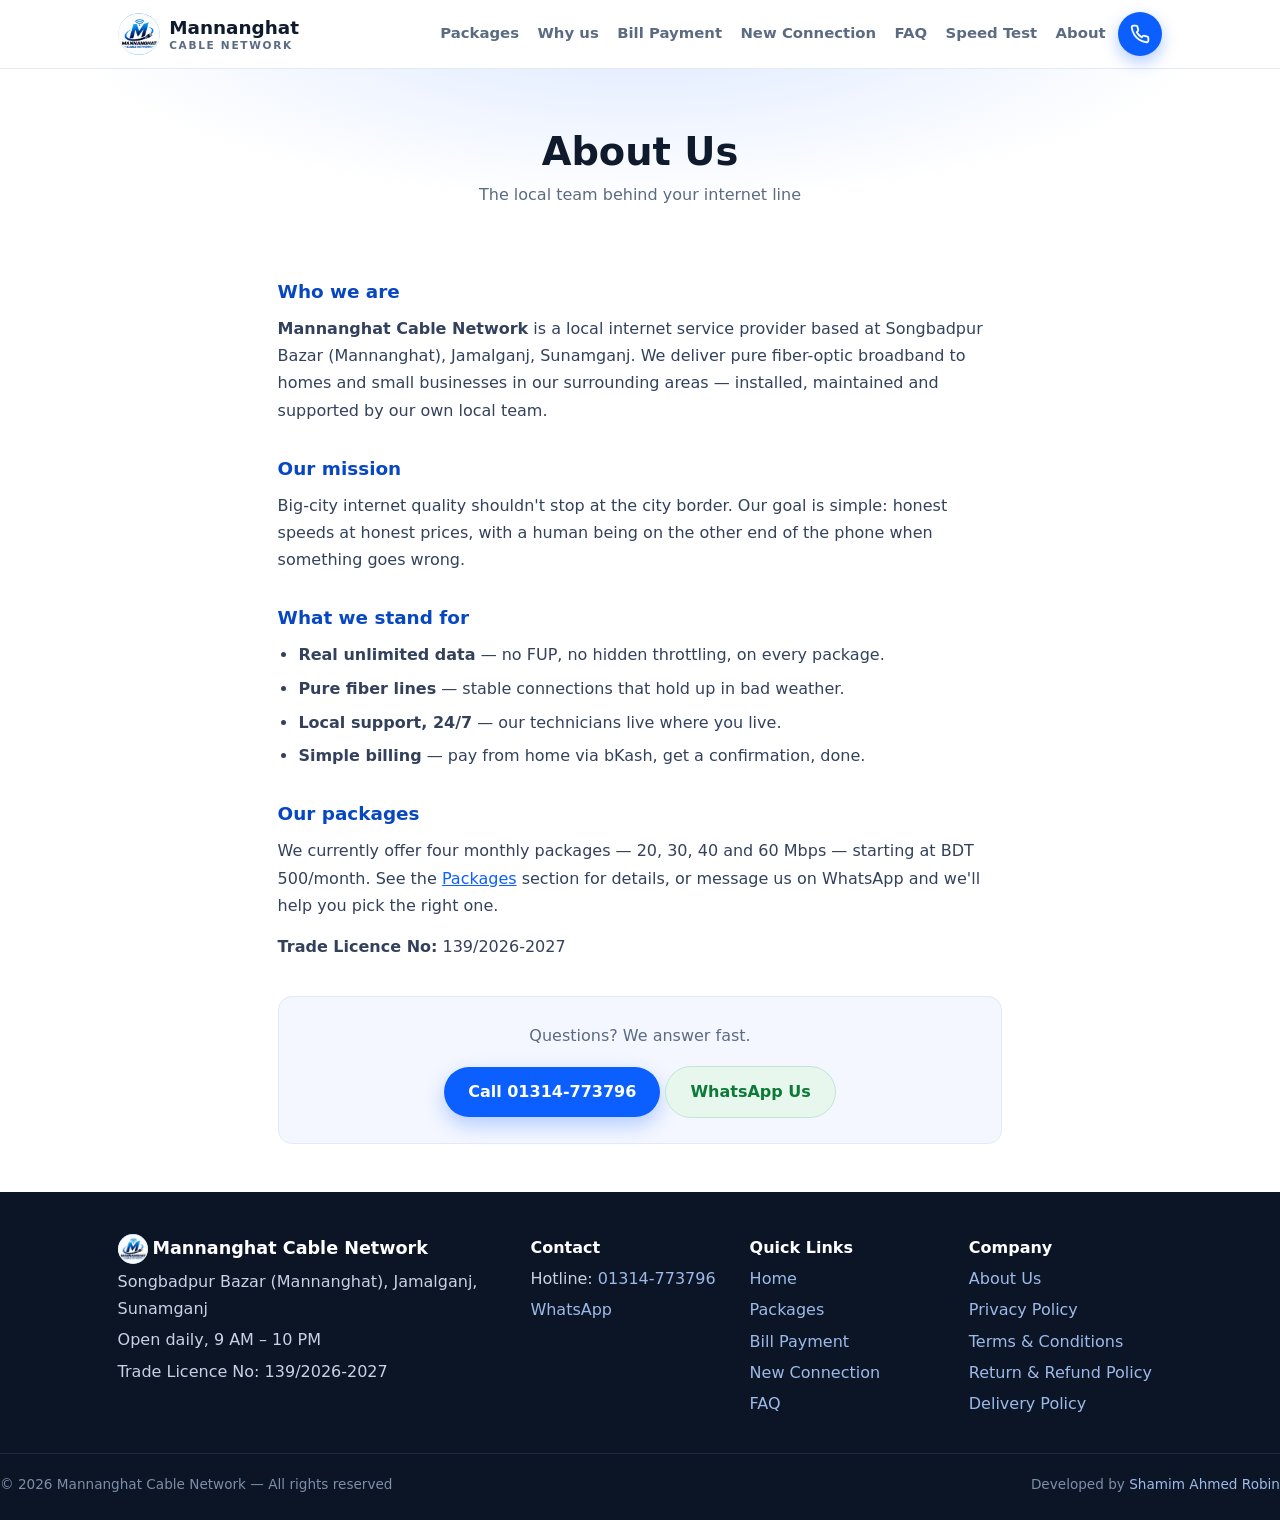
==== about/index.html @ 6336f0c7 "Clean URLs (folder per page), desktop inline nav, footer bottom row, same-tab policy links" ====
<!DOCTYPE html>
<html lang="en">
<head>
<meta charset="UTF-8">
<meta name="viewport" content="width=device-width, initial-scale=1.0">
<title>About Us — Mannanghat Cable Network</title>
<meta name="description" content="About Mannanghat Cable Network — a local fiber internet provider in Jamalganj, Sunamganj.">
<link rel="icon" type="image/png" href="../images/favicon.png">
<link rel="apple-touch-icon" href="../images/apple-touch-icon.png">
<link rel="stylesheet" href="../styles.css">
</head>
<body>

<header class="header">
  <div class="wrap header-in">
    <a class="logo" href="../" aria-label="Home">
      <img class="logo-img" src="../images/logo.png" alt="Mannanghat Cable Network logo" onerror="this.remove()">
      <span class="logo-textwrap"><span class="logo-text">Mannanghat</span><span class="logo-sub">Cable Network</span></span>
    </a>
    <nav class="nav" aria-label="Main menu">
      <a href="../#packages">Packages</a>
      <a href="../#why">Why us</a>
      <a href="../#payment">Bill Payment</a>
      <a href="../#new-connection">New Connection</a>
      <a href="../#faq">FAQ</a>
      <a href="../speed/">Speed Test</a>
      <a href="../about/">About</a>
    </nav>
    <div class="header-actions">
      <a class="icon-btn call" href="tel:01314773796" aria-label="Call hotline">
        <svg viewBox="0 0 24 24" width="20" height="20" fill="none" stroke="currentColor" stroke-width="2.2" stroke-linecap="round" stroke-linejoin="round"><path d="M22 16.9v3a2 2 0 0 1-2.2 2 19.8 19.8 0 0 1-8.6-3.1 19.5 19.5 0 0 1-6-6A19.8 19.8 0 0 1 2.1 4.2 2 2 0 0 1 4.1 2h3a2 2 0 0 1 2 1.7c.13.96.36 1.9.7 2.8a2 2 0 0 1-.45 2.1L8.1 9.9a16 16 0 0 0 6 6l1.3-1.3a2 2 0 0 1 2.1-.45c.9.34 1.84.57 2.8.7a2 2 0 0 1 1.7 2Z"/></svg>
      </a>
      <button class="icon-btn menu" id="menuBtn" aria-label="Open menu" aria-expanded="false" aria-controls="siteMenu">
        <svg class="ic-bars" viewBox="0 0 24 24" width="20" height="20" fill="none" stroke="currentColor" stroke-width="2.4" stroke-linecap="round"><path d="M4 7h16M4 12h16M4 17h16"/></svg>
        <svg class="ic-x" viewBox="0 0 24 24" width="20" height="20" fill="none" stroke="currentColor" stroke-width="2.4" stroke-linecap="round"><path d="M6 6l12 12M18 6L6 18"/></svg>
      </button>
    </div>
  </div>
  <nav class="drawer" id="siteMenu" aria-label="Site menu" hidden>
    <a href="../#packages">Packages</a>
    <a href="../#why">Why us</a>
    <a href="../#payment">Bill Payment</a>
    <a href="../#new-connection">New Connection</a>
    <a href="../#faq">FAQ</a>
    <a href="../speed/">Speed Test</a>
    <a href="../about/">About</a>
  </nav>
</header>

<main>
  <section class="doc-hero">
    <div class="wrap">
      <h1>About Us</h1>
      <p class="sec-sub" style="margin-bottom:0">The local team behind your internet line</p>
    </div>
  </section>

  <div class="doc-body">
    <h2>Who we are</h2>
    <p><strong>Mannanghat Cable Network</strong> is a local internet service provider based at Songbadpur Bazar (Mannanghat), Jamalganj, Sunamganj. We deliver pure fiber-optic broadband to homes and small businesses in our surrounding areas — installed, maintained and supported by our own local team.</p>

    <h2>Our mission</h2>
    <p>Big-city internet quality shouldn't stop at the city border. Our goal is simple: honest speeds at honest prices, with a human being on the other end of the phone when something goes wrong.</p>

    <h2>What we stand for</h2>
    <ul>
      <li><strong>Real unlimited data</strong> — no FUP, no hidden throttling, on every package.</li>
      <li><strong>Pure fiber lines</strong> — stable connections that hold up in bad weather.</li>
      <li><strong>Local support, 24/7</strong> — our technicians live where you live.</li>
      <li><strong>Simple billing</strong> — pay from home via bKash, get a confirmation, done.</li>
    </ul>

    <h2>Our packages</h2>
    <p>We currently offer four monthly packages — 20, 30, 40 and 60 Mbps — starting at BDT 500/month. See the <a href="../#packages">Packages</a> section for details, or message us on WhatsApp and we'll help you pick the right one.</p>

    <p><strong>Trade Licence No:</strong> 139/2026-2027</p>

    <div class="doc-cta">
      <p>Questions? We answer fast.</p>
      <a class="btn btn-primary" href="tel:01314773796">Call 01314-773796</a>
      <a class="btn btn-wa" href="https://wa.me/8801314773796" target="_blank" rel="noopener">WhatsApp Us</a>
    </div>
  </div>
</main>

<footer class="footer">
  <div class="wrap foot-grid">
    <div>
      <p class="foot-brand"><img class="logo-img sm" src="../images/logo.png" alt="" onerror="this.remove()"> Mannanghat Cable Network</p>
      <p>Songbadpur Bazar (Mannanghat), Jamalganj, Sunamganj</p>
      <p>Open daily, 9 AM – 10 PM</p>
      <p>Trade Licence No: 139/2026-2027</p>
    </div>
    <div>
      <p class="foot-head">Contact</p>
      <p>Hotline: <a href="tel:01314773796">01314-773796</a></p>
      <p><a href="https://wa.me/8801314773796" target="_blank" rel="noopener">WhatsApp</a></p>
    </div>
    <div>
      <p class="foot-head">Quick Links</p>
      <p><a href="../">Home</a></p>
      <p><a href="../#packages">Packages</a></p>
      <p><a href="../#payment">Bill Payment</a></p>
      <p><a href="../#new-connection">New Connection</a></p>
      <p><a href="../#faq">FAQ</a></p>
    </div>
    <div>
      <p class="foot-head">Company</p>
      <p><a href="../about/">About Us</a></p>
      <p><a href="../privacy/">Privacy Policy</a></p>
      <p><a href="../terms/">Terms &amp; Conditions</a></p>
      <p><a href="../refund/">Return &amp; Refund Policy</a></p>
      <p><a href="../delivery/">Delivery Policy</a></p>
    </div>
  </div>
  <div class="foot-bottom">
  <p class="copy">© <span id="year"></span> Mannanghat Cable Network — All rights reserved</p>
  <p class="credit">Developed by <a href="https://shamimahmedrobin.vercel.app/" target="_blank" rel="noopener">Shamim Ahmed Robin</a></p>
  </div>
</footer>
<script src="../config.js"></script>
<script src="../app.js"></script>
</body>
</html>
---- styles.css ----
/* Mannanghat Cable Network — minimal, fast, mobile-first */
:root{
  --bg:#ffffff; --bg-alt:#f4f7ff; --ink:#0f1b2d; --muted:#5b6b82;
  --brand:#0b5fff; --brand-dark:#0847c2; --wa:#1faa53;
  --card:#ffffff; --line:#e3e9f5; --radius:14px;
  --shadow:0 6px 24px rgba(11,95,255,.08);
}
*{box-sizing:border-box;margin:0;padding:0}
html{scroll-behavior:smooth;scroll-padding-top:84px}
body{font-family:system-ui,-apple-system,"Segoe UI",Roboto,Helvetica,Arial,sans-serif;color:var(--ink);background:var(--bg);line-height:1.7;-webkit-font-smoothing:antialiased}
.wrap{max-width:1080px;margin:0 auto;padding:0 1.1rem}
.narrow{max-width:680px}
.center{text-align:center}
h1{font-size:clamp(1.7rem,5.2vw,2.4rem);line-height:1.3;margin:.6rem 0 .8rem}
h2{font-size:clamp(1.25rem,3.6vw,1.5rem);margin-bottom:.4rem;text-align:center}
.sec-sub{text-align:center;color:var(--muted);margin-bottom:1.8rem}
.section{padding:clamp(2.2rem,6vw,3.2rem) 0}
.section.alt{background:var(--bg-alt)}
.accent{color:var(--brand)}
.link{color:var(--brand);font-weight:600}
.fine{color:var(--muted);font-size:.85rem;text-align:center;margin-top:1.2rem}

/* buttons */
.btn{display:inline-flex;align-items:center;gap:.5rem;padding:.72rem 1.5rem;border-radius:999px;font-weight:700;font-size:1rem;text-decoration:none;border:0;cursor:pointer;transition:transform .12s ease,box-shadow .12s ease;font-family:inherit}
.btn:active{transform:scale(.97)}
.btn-primary{background:var(--brand);color:#fff;box-shadow:0 8px 20px rgba(11,95,255,.28)}
.btn-primary:hover{background:var(--brand-dark)}
.btn-wa{background:#e7f7ee;color:#0d7a38;border:1.5px solid #bfe8cf}
.btn-wa:hover{background:#d7f2e2}
.btn-block{width:100%;justify-content:center;margin-top:.4rem}

/* header */
.header{position:sticky;top:0;z-index:50;background:rgba(255,255,255,.94);backdrop-filter:blur(8px);border-bottom:1px solid var(--line)}
.header-in{display:flex;align-items:center;gap:.8rem;height:68px}
.logo{display:flex;align-items:center;gap:.6rem;text-decoration:none;color:var(--ink);font-weight:800;font-size:1.15rem;min-width:0}
.logo-text{white-space:nowrap;overflow:hidden;text-overflow:ellipsis}
.logo-textwrap{display:flex;flex-direction:column;line-height:1.2;min-width:0}
.logo-sub{font-size:.66rem;font-weight:700;color:var(--muted);letter-spacing:.16em;text-transform:uppercase;white-space:nowrap}
.logo-img{width:42px;height:42px;border-radius:50%;object-fit:cover;flex:none;background:#fff}
.logo-img.sm{width:30px;height:30px;vertical-align:-7px;margin-right:.3rem}
/* header actions: call icon + hamburger */
.header-actions{margin-left:auto;display:flex;align-items:center;gap:.6rem}
.icon-btn{width:44px;height:44px;border-radius:50%;display:grid;place-items:center;border:0;cursor:pointer;text-decoration:none;transition:transform .12s ease,background .12s ease;font-family:inherit;flex:none}
.icon-btn:active{transform:scale(.94)}
.icon-btn.call{background:var(--brand);color:#fff;box-shadow:0 6px 16px rgba(11,95,255,.32)}
.icon-btn.call:hover{background:var(--brand-dark)}
.icon-btn.menu{background:#eef3ff;color:var(--brand)}
.icon-btn.menu:hover{background:#dbe7ff}
#menuBtn .ic-x{display:none}
#menuBtn.open .ic-x{display:block}
#menuBtn.open .ic-bars{display:none}
/* dropdown drawer */
.drawer{position:absolute;top:calc(100% + 6px);right:1rem;min-width:240px;background:#fff;border:1px solid var(--line);border-radius:16px;box-shadow:0 18px 44px rgba(15,27,45,.16);padding:.5rem;z-index:70}
.drawer a{display:block;padding:.72rem 1rem;border-radius:10px;color:var(--ink);text-decoration:none;font-weight:600}
.drawer a:hover{background:#eef3ff;color:var(--brand)}
/* desktop inline nav (hamburger is mobile-only) */
.nav{display:none;gap:1.15rem;margin-left:auto}
.nav a{color:var(--muted);text-decoration:none;font-weight:600;font-size:.93rem;white-space:nowrap}
.nav a:hover{color:var(--brand)}
@media(min-width:1000px){
  .nav{display:flex}
  #menuBtn{display:none}
  .drawer{display:none!important}
  .header-actions{margin-left:0}
}

/* hero */
.hero{background:radial-gradient(1100px 420px at 50% -80px,#dbe7ff 0%,#fff 62%);padding:clamp(2.6rem,8vw,4rem) 0 clamp(2.4rem,7vw,3.4rem);text-align:center}
.eyebrow{display:inline-block;background:#e8efff;color:var(--brand-dark);font-weight:700;font-size:.85rem;padding:.35rem 1rem;border-radius:999px}
.hero-sub{color:var(--muted);margin-bottom:1.6rem}
.hero-cta{display:flex;gap:.8rem;justify-content:center;flex-wrap:wrap;margin-bottom:2.4rem}
.hero-stats{display:flex;justify-content:center;gap:clamp(1.2rem,5vw,2.2rem);flex-wrap:wrap}
.hero-stats div{display:grid;gap:.1rem;min-width:90px}
.hero-stats strong{font-size:1.5rem;color:var(--brand-dark)}
.hero-stats span{color:var(--muted);font-size:.88rem}

/* notice */
.notice{padding:1.4rem 0 0}
.notice-card{display:flex;gap:.9rem;align-items:flex-start;background:#fffbe8;border:1px solid #f0df9e;border-radius:var(--radius);padding:1rem 1.2rem;box-shadow:var(--shadow)}
.notice-tag{flex:none;background:#eab308;color:#fff;font-size:.78rem;font-weight:800;padding:.25rem .7rem;border-radius:999px;margin-top:.15rem}
.notice-card p+p{margin-top:.5rem}
.notice-date{color:var(--muted);font-size:.82rem;margin-right:.5rem}

/* cards */
.cards{display:grid;gap:1.1rem;grid-template-columns:1fr}
@media(min-width:640px){.cards{grid-template-columns:repeat(2,1fr)}}
@media(min-width:960px){.cards{grid-template-columns:repeat(4,1fr)}}
.card{background:var(--card);border:1px solid var(--line);border-radius:var(--radius);padding:1.6rem 1.4rem;box-shadow:var(--shadow);position:relative;display:flex;flex-direction:column;gap:.35rem}
.card.popular{border:2px solid var(--brand);transform:translateY(-4px)}
.pop-badge{position:absolute;top:-13px;left:50%;transform:translateX(-50%);background:var(--brand);color:#fff;font-size:.75rem;font-weight:800;padding:.2rem .9rem;border-radius:999px;white-space:nowrap}
.card .speed{font-size:1.9rem;font-weight:800;color:var(--brand-dark)}
.card .pname{font-weight:700;font-size:1.05rem}
.card .price{font-size:1.05rem;color:var(--muted)}
.card .price b{color:var(--ink);font-size:1.35rem}
.card ul{list-style:none;margin:.6rem 0 1rem;display:grid;gap:.35rem;font-size:.93rem;color:var(--muted)}
.card ul li::before{content:"✓";color:var(--wa);font-weight:800;margin-right:.5rem}
.card .btn{margin-top:auto;justify-content:center;font-size:.92rem;padding:.6rem 1rem}

/* coverage */
.search-box{max-width:480px;margin:0 auto 1rem}
.search-box input{width:100%;padding:.85rem 1.2rem;border:2px solid var(--line);border-radius:999px;font-size:1rem;font-family:inherit;outline:none}
.search-box input:focus{border-color:var(--brand)}
.area-result{text-align:center;font-weight:700;min-height:1.8em;margin-bottom:.6rem}
.area-result.ok{color:#0d7a38}
.area-result.no{color:#b3402e}
.area-chips{display:flex;flex-wrap:wrap;gap:.55rem;justify-content:center}
.chip{background:#fff;border:1.5px solid var(--line);border-radius:999px;padding:.4rem 1.05rem;font-size:.92rem;font-weight:600;cursor:pointer;font-family:inherit}
.chip:hover,.chip.on{border-color:var(--brand);color:var(--brand);background:#eef3ff}

/* features */
.feat-grid{display:grid;gap:1.1rem;grid-template-columns:1fr}
@media(min-width:700px){.feat-grid{grid-template-columns:repeat(2,1fr)}}
@media(min-width:1000px){.feat-grid{grid-template-columns:repeat(4,1fr)}}
.feat{background:var(--card);border:1px solid var(--line);border-radius:var(--radius);padding:1.5rem 1.3rem;box-shadow:var(--shadow)}
.feat .ic{width:44px;height:44px;border-radius:13px;background:#e8efff;color:var(--brand);display:grid;place-items:center;margin-bottom:.8rem}
.feat h3{font-size:1.05rem;margin-bottom:.3rem}
.feat p{color:var(--muted);font-size:.92rem}

/* payment */
.pay-cards{grid-template-columns:1fr}
@media(min-width:700px){.pay-cards{grid-template-columns:repeat(3,1fr)}}
.pay-num{font-size:1.35rem;font-weight:800;letter-spacing:.5px;color:var(--brand-dark)}
.pay-note{color:var(--muted);font-size:.88rem}
.copy-btn{margin-top:.7rem;background:#eef3ff;color:var(--brand);border:0;border-radius:999px;padding:.5rem 1.1rem;font-weight:700;cursor:pointer;font-family:inherit}
.copy-btn:hover{background:#dfe9ff}
.steps{max-width:560px;margin:1.8rem auto 0;display:grid;gap:.7rem;list-style:none;counter-reset:st;padding:0}
.steps li{counter-increment:st;background:#fff;border:1px solid var(--line);border-radius:12px;padding:.85rem 1.1rem .85rem 3.2rem;position:relative;font-size:.95rem}
.steps li::before{content:counter(st);position:absolute;left:1rem;top:50%;transform:translateY(-50%);width:1.7rem;height:1.7rem;border-radius:50%;background:var(--brand);color:#fff;font-weight:800;display:grid;place-items:center;font-size:.9rem}

/* form */
.cta-band{background:linear-gradient(135deg,#0b5fff,#0847c2);color:#fff}
.cta-band .sec-sub{color:#dbe7ff}
.form{display:grid;gap:1rem;background:#fff;border-radius:18px;padding:clamp(1.2rem,4vw,1.6rem);box-shadow:0 14px 40px rgba(0,0,0,.22);color:var(--ink)}
.form label{display:grid;gap:.35rem;font-weight:700;font-size:.92rem}
.form input,.form select{padding:.8rem 1rem;border:2px solid var(--line);border-radius:12px;font-size:1rem;font-family:inherit;width:100%;outline:none;background:#fff;color:var(--ink)}
.form input:focus,.form select:focus{border-color:var(--brand)}
.form-err{color:#b3402e;font-weight:700;font-size:.9rem;text-align:center}
/* policy agreement checkbox: box inline before the text */
label.agree{display:flex;gap:.65rem;align-items:flex-start;font-weight:400;font-size:.88rem;line-height:1.55;cursor:pointer;text-align:left}
label.agree input{width:18px;height:18px;flex:none;margin-top:.22rem;accent-color:var(--brand);cursor:pointer;padding:0;border:0;background:none}
label.agree a{color:var(--brand);font-weight:600}

/* bill payment gate card */
.bill-gate{background:#fff;border:1px solid var(--line);border-radius:var(--radius);padding:clamp(1.2rem,4vw,1.6rem);box-shadow:var(--shadow);display:grid;gap:1rem}

/* faq */
.faq-list{display:grid;gap:.7rem}
.faq{background:#fff;border:1px solid var(--line);border-radius:12px;overflow:hidden}
.faq button{width:100%;background:none;border:0;padding:1rem 1.2rem;font-family:inherit;font-size:1rem;font-weight:700;text-align:left;cursor:pointer;display:flex;justify-content:space-between;align-items:center;gap:1rem;color:var(--ink)}
.faq button .pm{flex:none;color:var(--brand);font-size:1.3rem;line-height:1}
.faq .ans{max-height:0;overflow:hidden;transition:max-height .25s ease;color:var(--muted);font-size:.95rem}
.faq .ans p{padding:0 1.2rem 1.1rem}
.faq.open .ans{max-height:400px}

/* footer */
.footer{background:#0c1526;color:#c6d2e6;padding:2.6rem 0 1.2rem}
.foot-grid{display:grid;gap:1.6rem;grid-template-columns:1fr}
@media(min-width:620px){.foot-grid{grid-template-columns:repeat(2,1fr)}}
@media(min-width:960px){.foot-grid{grid-template-columns:2fr 1fr 1fr 1fr}}
.foot-brand{color:#fff;font-weight:800;font-size:1.1rem;margin-bottom:.4rem;display:flex;align-items:center}
.foot-head{color:#fff;font-weight:700;margin-bottom:.4rem}
.footer a{color:#9db9e8;text-decoration:none}
.footer a:hover{color:#fff}
.footer p{margin-bottom:.25rem}
.foot-bottom{margin-top:2rem;padding-top:1.2rem;border-top:1px solid #1c2a44;display:grid;gap:.3rem}
.copy{text-align:center;color:#7c8ea9;font-size:.85rem}
.credit{text-align:center;color:#7c8ea9;font-size:.85rem}
@media(min-width:760px){
  .foot-bottom{display:flex;justify-content:space-between;align-items:center;gap:1rem}
  .copy,.credit{text-align:left}
}

/* floating WhatsApp */
.wa-float{position:fixed;right:1.1rem;bottom:1.1rem;width:56px;height:56px;border-radius:50%;background:#25d366;color:#fff;display:grid;place-items:center;box-shadow:0 10px 26px rgba(37,211,102,.45);z-index:60}
.wa-float:hover{transform:scale(1.06)}

/* ---------- document pages (about / privacy / terms / refund) ---------- */
.doc-hero{background:radial-gradient(900px 300px at 50% -60px,#dbe7ff 0%,#fff 65%);padding:clamp(2rem,6vw,3rem) 0 1.4rem;text-align:center}
.doc-hero h1{margin-bottom:.3rem}
.doc-hero .updated{color:var(--muted);font-size:.88rem}
.doc-body{max-width:760px;margin:0 auto;padding:1rem 1.1rem 3rem}
.doc-body h2{font-size:1.15rem;text-align:left;margin:1.8rem 0 .5rem;color:var(--brand-dark)}
.doc-body p{margin-bottom:.9rem;color:#33415c}
.doc-body ul{margin:.4rem 0 1rem 1.3rem;color:#33415c;display:grid;gap:.4rem}
.doc-body a:not(.btn){color:var(--brand)}
.doc-cta{margin-top:2.2rem;text-align:center;background:var(--bg-alt);border:1px solid var(--line);border-radius:var(--radius);padding:1.6rem}
.doc-cta p{color:var(--muted);margin-bottom:1rem}

/* ---------- in-site speed test ---------- */
.speed-card{background:#fff;border:1px solid var(--line);border-radius:18px;padding:clamp(1.4rem,5vw,2.2rem);box-shadow:var(--shadow);text-align:center;display:grid;gap:1.2rem}
.speed-num{font-size:clamp(3rem,14vw,4.5rem);font-weight:800;color:var(--brand-dark);line-height:1}
.speed-unit{color:var(--muted);font-weight:700}
.speed-phase{color:var(--muted);font-size:.95rem}
.speed-bar{height:10px;background:#eef3ff;border-radius:999px;overflow:hidden}
.speed-bar div{height:100%;width:0;background:linear-gradient(90deg,var(--brand),#4d8dff);border-radius:999px;transition:width .2s ease}
.speed-grid{display:grid;grid-template-columns:repeat(3,1fr);gap:.8rem}
.speed-grid>div{background:var(--bg-alt);border:1px solid var(--line);border-radius:12px;padding:.9rem .4rem;display:grid;gap:.15rem}
.speed-grid strong{font-size:1.35rem;color:var(--ink)}
.speed-grid span{font-size:.8rem;color:var(--muted)}
#startSpeed:disabled{opacity:.6;cursor:wait}
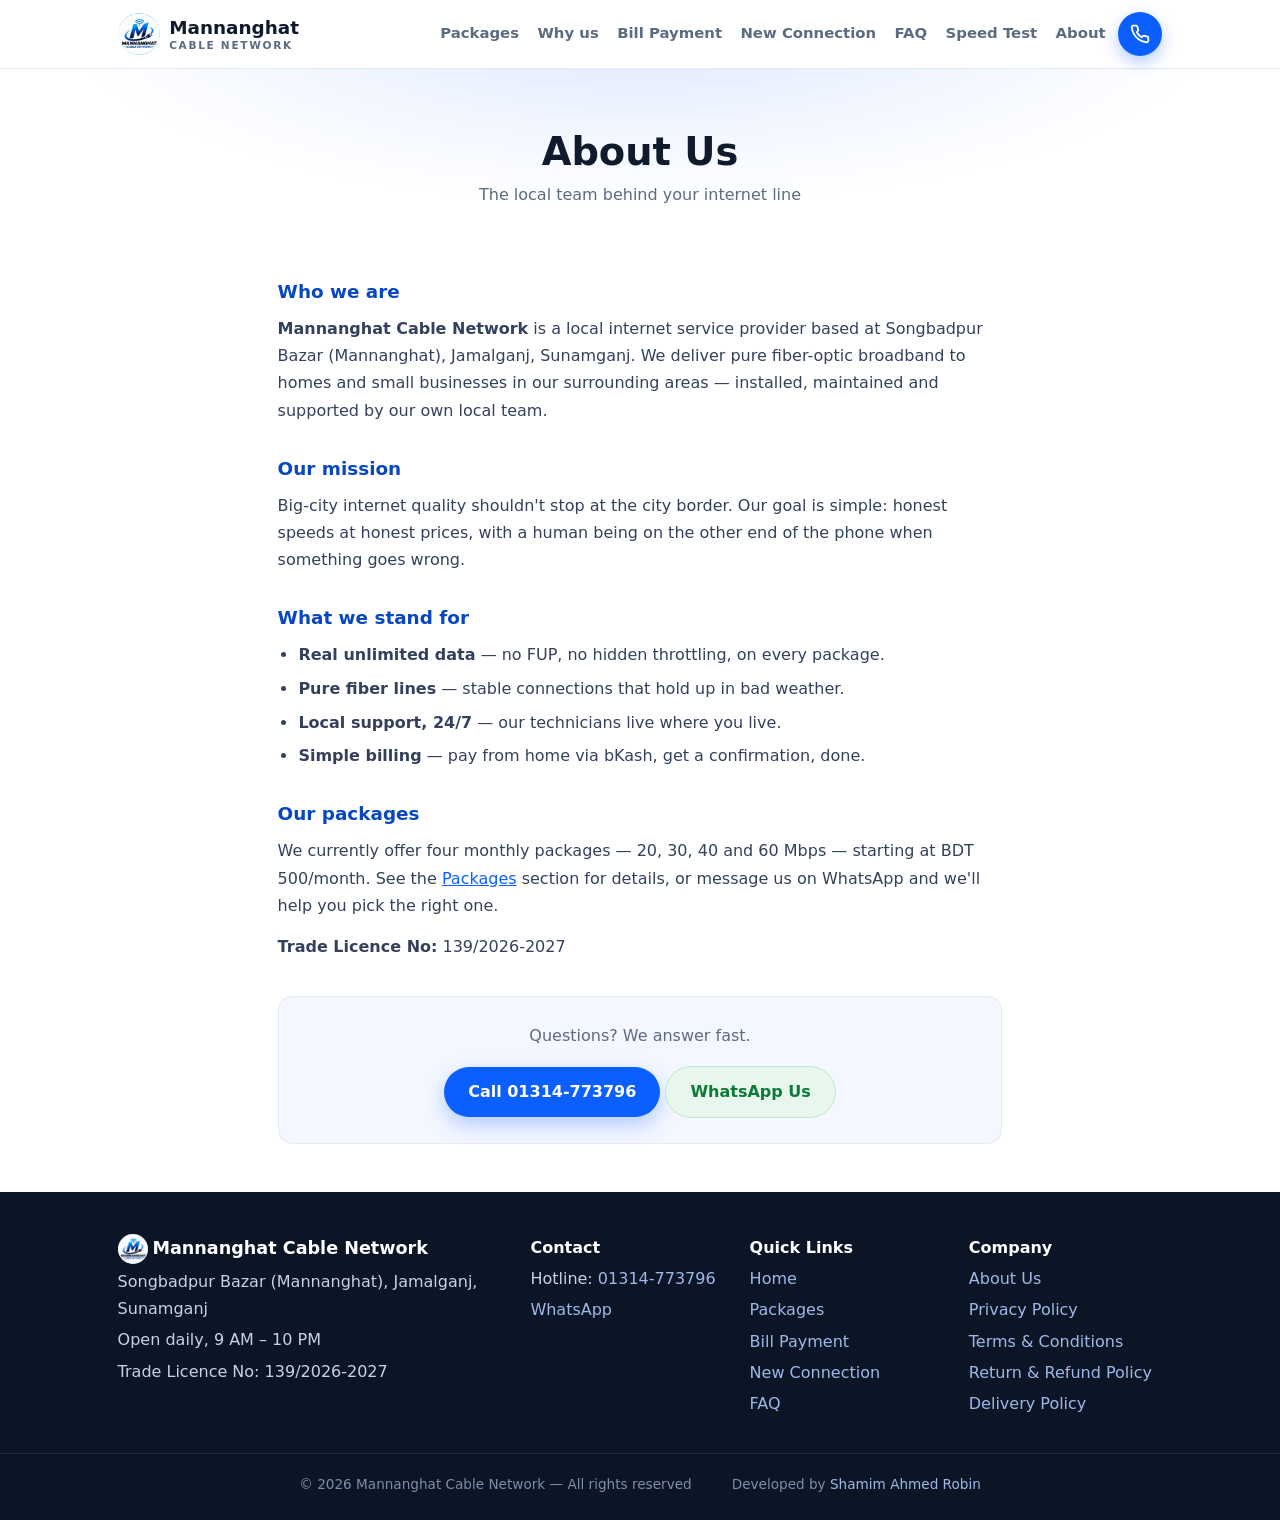
==== commit 34c972ae: "Cache-busting asset versions (?v=13); agree-label policy links no longer toggle checkbox" ====
--- a/about/index.html
+++ b/about/index.html
@@ -7,7 +7,7 @@
 <meta name="description" content="About Mannanghat Cable Network — a local fiber internet provider in Jamalganj, Sunamganj.">
 <link rel="icon" type="image/png" href="../images/favicon.png">
 <link rel="apple-touch-icon" href="../images/apple-touch-icon.png">
-<link rel="stylesheet" href="../styles.css">
+<link rel="stylesheet" href="../styles.css?v=13">
 </head>
 <body>
 
@@ -118,7 +118,7 @@
   <p class="credit">Developed by <a href="https://shamimahmedrobin.vercel.app/" target="_blank" rel="noopener">Shamim Ahmed Robin</a></p>
   </div>
 </footer>
-<script src="../config.js"></script>
-<script src="../app.js"></script>
+<script src="../config.js?v=13"></script>
+<script src="../app.js?v=13"></script>
 </body>
 </html>
--- a/styles.css
+++ b/styles.css
@@ -57,7 +57,7 @@
 .nav{display:none;gap:1.15rem;margin-left:auto}
 .nav a{color:var(--muted);text-decoration:none;font-weight:600;font-size:.93rem;white-space:nowrap}
 .nav a:hover{color:var(--brand)}
-@media(min-width:1000px){
+@media(min-width:920px){
   .nav{display:flex}
   #menuBtn{display:none}
   .drawer{display:none!important}
@@ -166,8 +166,8 @@
 .copy{text-align:center;color:#7c8ea9;font-size:.85rem}
 .credit{text-align:center;color:#7c8ea9;font-size:.85rem}
 @media(min-width:760px){
-  .foot-bottom{display:flex;justify-content:space-between;align-items:center;gap:1rem}
-  .copy,.credit{text-align:left}
+  .foot-bottom{display:flex;justify-content:center;align-items:center;gap:2.5rem}
+  .copy,.credit{text-align:center}
 }
 
 /* floating WhatsApp */
